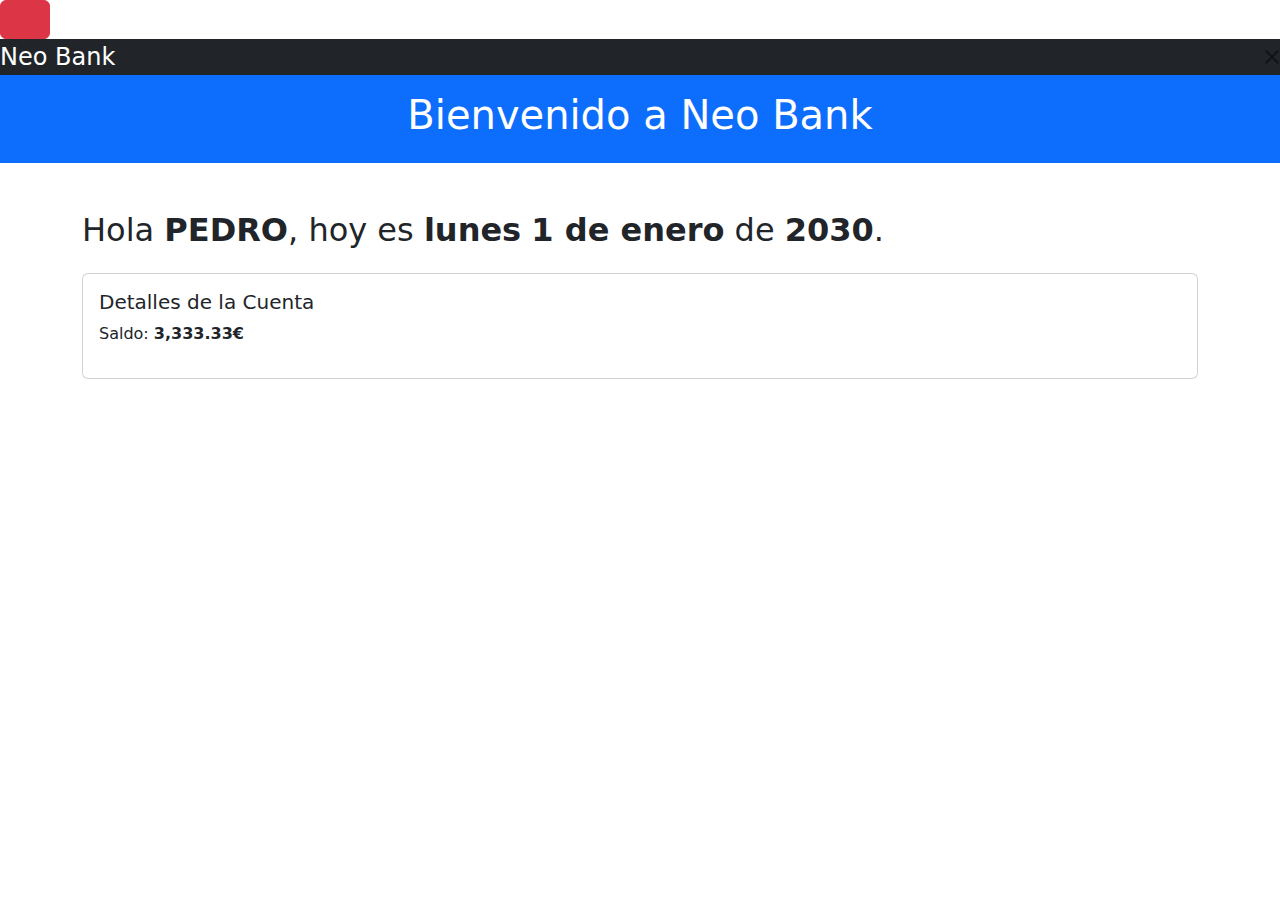
==== index.html @ 8fc0a8dd "Dashboard primeras pruebas" ====
<!DOCTYPE html>
<html lang="es">
<head>
  <meta charset="UTF-8">
  <meta name="viewport" content="width=device-width, initial-scale=1.0">
  <title>Dashboard del Banco</title>
  <!-- Bootstrap CSS -->
  <link href="https://cdn.jsdelivr.net/npm/bootstrap@5.1.3/dist/css/bootstrap.min.css" rel="stylesheet">
  <!-- Custom CSS -->
  <link href="/css/styles.css" rel="stylesheet">
</head>
<body>

  <!-- Botón para activar la barra lateral desplegable -->
  <button class="btn btn-danger" type="button" id="sidebarToggle">
    <span class="navbar-toggler-icon"></span>
  </button>
  
  <!-- Barra Lateral Desplegable tipo Offcanvas -->
  <div class="sidebar bg-dark text-white" id="sidebar">
    <!-- Contenido de la barra lateral offcanvas -->
    <div class="offcanvas-header">
      <a href="/" class="d-flex align-items-center mb-3 mb-md-0 me-md-auto text-white text-decoration-none">
        <span class="fs-4">Neo Bank</span>
      </a>
      <button type="button" class="btn-close text-reset" data-bs-dismiss="offcanvas" aria-label="Close"></button>
    </div>
    <div class="offcanvas-body">
    </div>
    
  </div>
  
  <!-- Contenido Principal -->
  <div class="main-content" id="mainContent">
    <!-- Barra Superior de Configuración del Usuario y más contenido... -->
    <div class="bank-banner bg-primary text-white text-center py-3">
        <h1>Bienvenido a Neo Bank</h1>
      </div>
  
      <!-- Mensaje de Bienvenida y Tarjeta de Estilo Bancario -->
      <div class="container my-5">
        <div class="welcome-message mb-4">
          <h2>Hola <strong>PEDRO</strong>, hoy es <strong>lunes</strong> <strong>1 de enero</strong> de <strong>2030</strong>.</h2>
        </div>
  
        <div class="card mb-4">
          <div class="card-body">
            <h5 class="card-title">Detalles de la Cuenta</h5>
            <p>Saldo: <strong>3,333.33€</strong></p>
            <!-- Más información de la cuenta -->
          </div>
        </div>
  </div>

  <!-- Bootstrap JavaScript Bundle with Popper -->
  <script src="https://cdn.jsdelivr.net/npm/bootstrap@5.1.3/dist/js/bootstrap.bundle.min.js"></script>
  <script src="js/script.js"></script>
    
  </script>
</body>
</html>
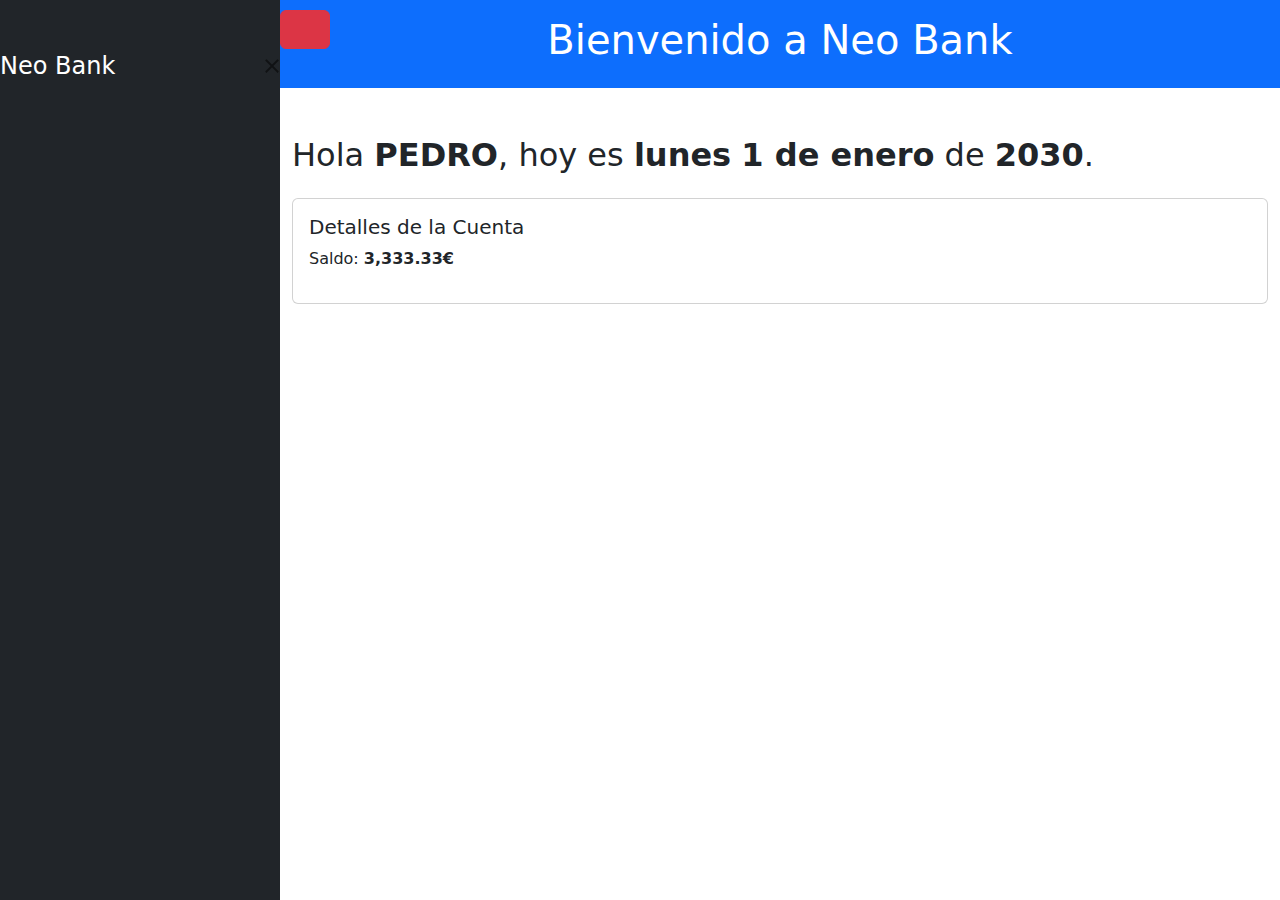
==== commit 8050d77f: "Primer intento de dashboard con merge de scss cumplido con exito" ====
--- a/index.html
+++ b/index.html
@@ -7,7 +7,7 @@
   <!-- Bootstrap CSS -->
   <link href="https://cdn.jsdelivr.net/npm/bootstrap@5.1.3/dist/css/bootstrap.min.css" rel="stylesheet">
   <!-- Custom CSS -->
-  <link href="/css/styles.css" rel="stylesheet">
+  <link href="/styles/css/styles.css" rel="stylesheet">
 </head>
 <body>
 
--- a/styles/css/styles.css
+++ b/styles/css/styles.css
@@ -0,0 +1,35 @@
+.sidebar {
+  width: 280px;
+  position: fixed;
+  top: 0;
+  bottom: 0;
+  left: 0;
+  z-index: 100;
+  padding-top: 48px;
+  overflow-x: hidden;
+  overflow-y: auto;
+  -webkit-transition: all 0.3s;
+  transition: all 0.3s;
+}
+.sidebar.collapsed {
+  width: 0;
+  overflow: hidden;
+}
+
+.main-content {
+  margin-left: 280px;
+  -webkit-transition: margin-left 0.3s;
+  transition: margin-left 0.3s;
+}
+.main-content.full-width {
+  margin-left: 0;
+}
+
+#sidebarToggle {
+  position: fixed;
+  z-index: 102;
+  left: 280px;
+  top: 10px;
+  -webkit-transition: left 0.3s;
+  transition: left 0.3s;
+}